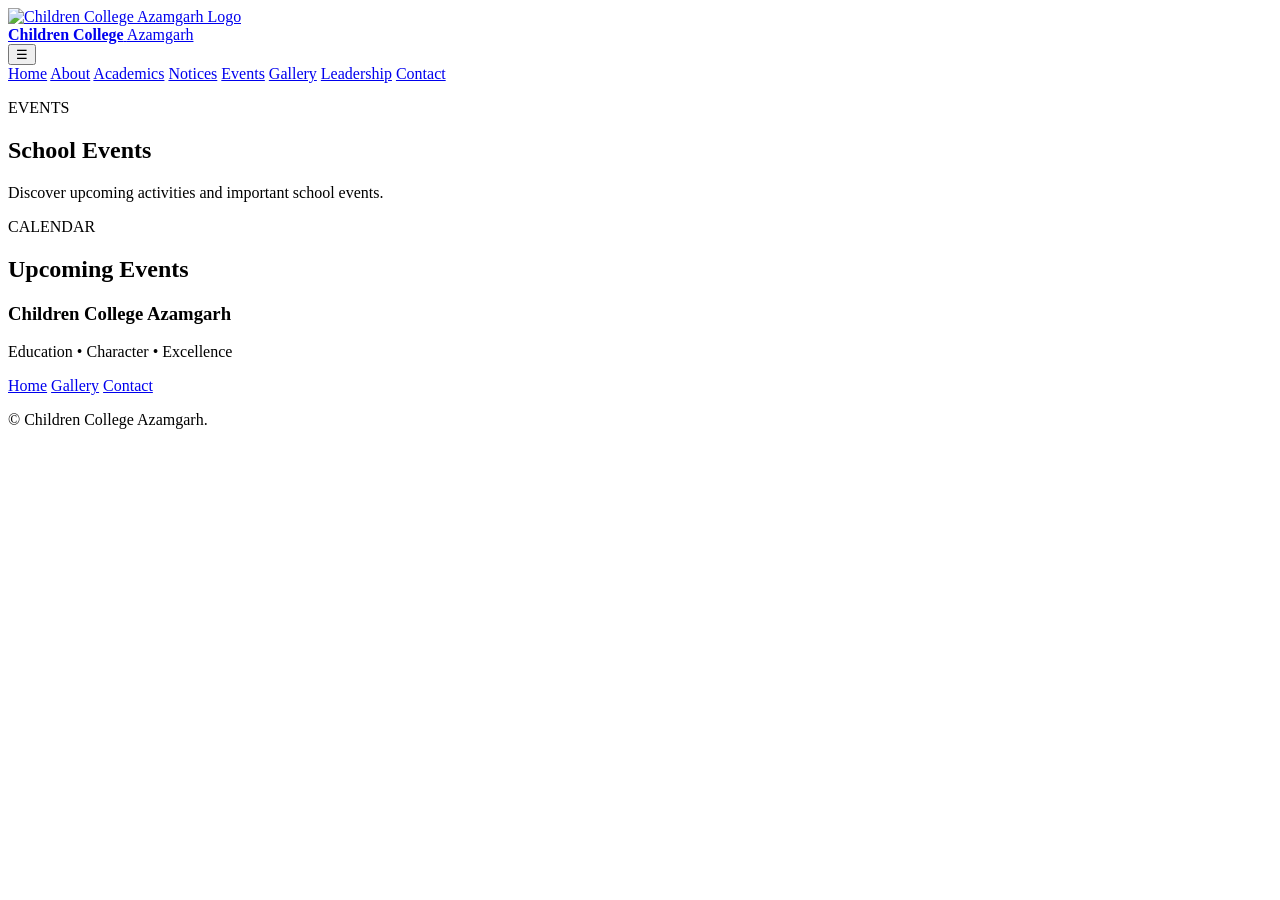
==== html/events.html @ 04af4f40 "Add Events page HTML structure This file contains the HTML structure for the Events page, including " ====
<!DOCTYPE html>
<html lang="en">
<head>
    <meta charset="UTF-8">
    <meta name="viewport" content="width=device-width, initial-scale=1.0">

    <meta name="description"
          content="Events at Children College Azamgarh">

    <title>Events | Children College Azamgarh</title>

    <link rel="stylesheet" href="../css/style.css">
    <link rel="stylesheet" href="../css/responsive.css">
</head>

<body>

<header class="site-header">
    <div class="container nav-container">

        <a href="index.html" class="brand">
            <img src="../assets/logo.png" alt="Children College Azamgarh Logo">
            <div>
                <strong>Children College</strong>
                <span>Azamgarh</span>
            </div>
        </a>

        <button class="menu-toggle" id="menuToggle" aria-label="Open navigation">
            ☰
        </button>

        <nav class="main-nav" id="mainNav">
            <a href="index.html">Home</a>
            <a href="about.html">About</a>
            <a href="academics.html">Academics</a>
            <a href="notices.html">Notices</a>
            <a href="events.html" class="active">Events</a>
            <a href="gallery.html">Gallery</a>
            <a href="leadership.html">Leadership</a>
            <a href="contact.html">Contact</a>
        </nav>

    </div>
</header>


<main>

    <section class="page-hero">
        <div class="container">
            <p class="eyebrow">EVENTS</p>
            <h1>School Events</h1>
            <p>
                Discover upcoming activities and important school events.
            </p>
        </div>
    </section>


    <section class="section">
        <div class="container">

            <div class="section-heading">
                <p class="eyebrow">CALENDAR</p>
                <h2>Upcoming Events</h2>
            </div>

            <div id="eventsList" class="event-grid">
                <!-- Events loaded by events.js -->
            </div>

        </div>
    </section>

</main>


<footer class="site-footer">
    <div class="container footer-content">

        <div>
            <h3>Children College Azamgarh</h3>
            <p>Education • Character • Excellence</p>
        </div>

        <div class="footer-links">
            <a href="index.html">Home</a>
            <a href="gallery.html">Gallery</a>
            <a href="contact.html">Contact</a>
        </div>

    </div>

    <div class="footer-bottom">
        <p>
            © <span id="currentYear"></span> Children College Azamgarh.
        </p>
    </div>
</footer>


<script src="../js/main.js"></script>
<script src="../js/events.js"></script>

</body>
</html>
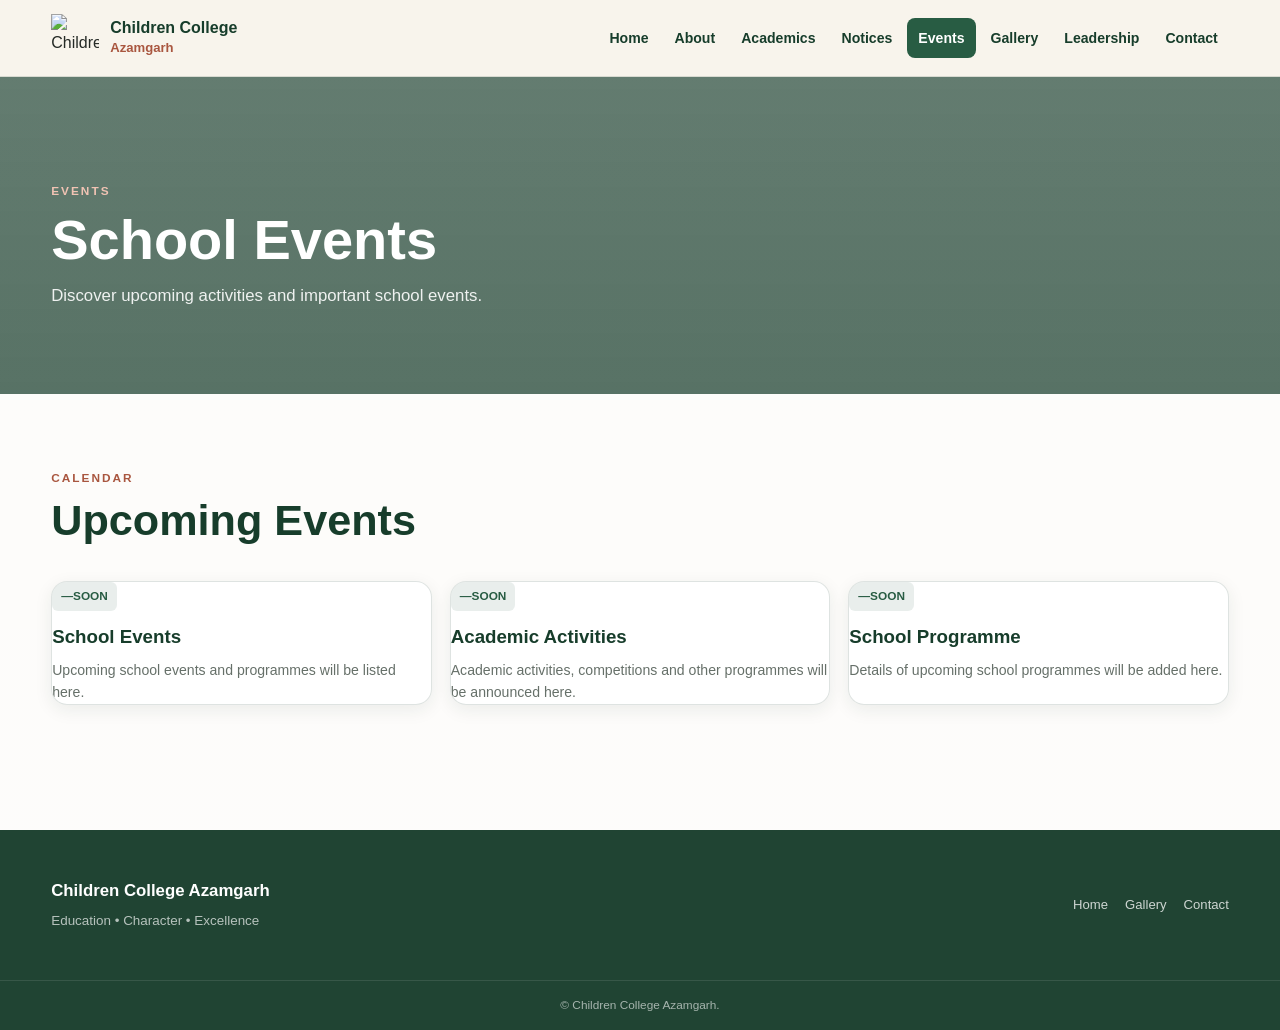
==== commit cbe79f41: "Update events.html" ====
--- a/html/events.html
+++ b/html/events.html
@@ -101,6 +101,7 @@
 
 
 <script src="../js/main.js"></script>
+<script src="../data/events.js"></script>
 <script src="../js/events.js"></script>
 
 </body>
--- a/css/style.css
+++ b/css/style.css
@@ -0,0 +1,1270 @@
+/* =========================================================
+   CHILDREN COLLEGE AZAMGARH
+   MAIN STYLESHEET
+   ========================================================= */
+
+
+/* =========================================================
+   1. RESET
+   ========================================================= */
+
+* {
+    margin: 0;
+    padding: 0;
+    box-sizing: border-box;
+}
+
+html {
+    scroll-behavior: smooth;
+}
+
+body {
+    min-height: 100vh;
+    font-family: Arial, Helvetica, sans-serif;
+    color: #252a26;
+    background:
+        linear-gradient(
+            rgba(255, 255, 255, 0.78),
+            rgba(255, 255, 255, 0.82)
+        ),
+        url("../assets/images/school-background.jpg") center top / cover scroll no-repeat;
+    background-color: #f5f1e8;
+    line-height: 1.6;
+}
+
+body::before {
+    content: "";
+    position: fixed;
+    inset: 0;
+    z-index: -1;
+    pointer-events: none;
+    background: rgba(255, 255, 255, 0.08);
+}
+
+img {
+    max-width: 100%;
+    display: block;
+}
+
+a {
+    color: inherit;
+    text-decoration: none;
+}
+
+button,
+input,
+textarea {
+    font: inherit;
+}
+
+button {
+    cursor: pointer;
+}
+
+
+/* =========================================================
+   2. VARIABLES
+   ========================================================= */
+
+:root {
+    --green-dark: #173d2b;
+    --green: #285c43;
+    --green-light: #557b64;
+
+    --terracotta: #a9563f;
+    --terracotta-dark: #8c4432;
+
+    --cream: #f8f4eb;
+    --white: #ffffff;
+
+    --text: #252a26;
+    --muted: #667069;
+
+    --border: rgba(23, 61, 43, 0.14);
+
+    --shadow-small:
+        0 5px 18px rgba(22, 45, 34, 0.08);
+
+    --shadow:
+        0 12px 35px rgba(22, 45, 34, 0.12);
+
+    --radius-small: 10px;
+    --radius: 16px;
+    --radius-large: 22px;
+
+    --max-width: 1180px;
+}
+
+
+/* =========================================================
+   3. GENERAL LAYOUT
+   ========================================================= */
+
+.container {
+    width: min(92%, var(--max-width));
+    margin: 0 auto;
+}
+
+.section {
+    padding: 75px 0;
+}
+
+.content-narrow {
+    max-width: 850px;
+}
+
+.center-button {
+    display: flex;
+    justify-content: center;
+    margin-top: 35px;
+}
+
+
+/* =========================================================
+   4. HEADER
+   ========================================================= */
+
+.site-header {
+    position: sticky;
+    top: 0;
+    z-index: 1000;
+
+    background: rgba(248, 244, 235, 0.94);
+    border-bottom: 1px solid var(--border);
+
+    backdrop-filter: blur(14px);
+    -webkit-backdrop-filter: blur(14px);
+}
+
+.nav-container {
+    min-height: 76px;
+
+    display: flex;
+    align-items: center;
+    justify-content: space-between;
+
+    gap: 25px;
+}
+
+
+/* BRAND */
+
+.brand {
+    display: flex;
+    align-items: center;
+    gap: 11px;
+
+    min-width: 190px;
+}
+
+.brand img {
+    width: 48px;
+    height: 48px;
+    object-fit: contain;
+}
+
+.brand strong,
+.brand span {
+    display: block;
+}
+
+.brand strong {
+    color: var(--green-dark);
+    font-size: 1rem;
+    line-height: 1.2;
+}
+
+.brand span {
+    color: var(--terracotta);
+    font-size: 0.82rem;
+    font-weight: 600;
+}
+
+
+/* NAVIGATION */
+
+.main-nav {
+    display: flex;
+    align-items: center;
+    justify-content: flex-end;
+    gap: 4px;
+}
+
+.main-nav a {
+    position: relative;
+
+    padding: 9px 11px;
+
+    color: var(--green-dark);
+    font-size: 0.88rem;
+    font-weight: 600;
+
+    border-radius: 8px;
+
+    transition:
+        background 0.2s ease,
+        color 0.2s ease;
+}
+
+.main-nav a:hover {
+    color: var(--terracotta);
+    background: rgba(169, 86, 63, 0.07);
+}
+
+.main-nav a.active {
+    color: var(--white);
+    background: var(--green);
+}
+
+
+/* MOBILE MENU BUTTON */
+
+.menu-toggle {
+    display: none;
+
+    width: 42px;
+    height: 42px;
+
+    border: 1px solid var(--border);
+    border-radius: 10px;
+
+    background: var(--white);
+    color: var(--green-dark);
+
+    font-size: 1.25rem;
+}
+
+
+/* =========================================================
+   5. HERO
+   ========================================================= */
+
+.hero {
+    position: relative;
+
+    min-height: 640px;
+
+    display: flex;
+    align-items: center;
+    justify-content: center;
+
+    text-align: center;
+
+    overflow: hidden;
+}
+
+.hero-overlay {
+    position: absolute;
+    inset: 0;
+
+    background:
+        linear-gradient(
+            to bottom,
+            rgba(23, 61, 43, 0.22),
+            rgba(23, 61, 43, 0.48)
+        );
+}
+
+.hero-content {
+    position: relative;
+    z-index: 2;
+
+    max-width: 850px;
+
+    padding: 70px 20px;
+    color: var(--white);
+}
+
+.hero-logo {
+    width: 120px;
+    height: 120px;
+
+    object-fit: contain;
+
+    margin: 0 auto 25px;
+
+    filter:
+        drop-shadow(0 8px 18px rgba(0, 0, 0, 0.2));
+}
+
+.hero h1 {
+    margin-bottom: 18px;
+
+    font-size: clamp(2.4rem, 6vw, 4.5rem);
+    line-height: 1.05;
+
+    letter-spacing: -1.5px;
+}
+
+.hero-text {
+    max-width: 650px;
+
+    margin: 0 auto 30px;
+
+    font-size: 1.1rem;
+    color: rgba(255, 255, 255, 0.94);
+}
+
+
+/* =========================================================
+   6. PAGE HERO
+   ========================================================= */
+
+.page-hero {
+    position: relative;
+
+    padding: 105px 0 85px;
+
+    color: var(--white);
+
+    background:
+        linear-gradient(
+            rgba(23, 61, 43, 0.67),
+            rgba(23, 61, 43, 0.72)
+        );
+}
+
+.page-hero h1 {
+    max-width: 850px;
+
+    margin: 7px 0 12px;
+
+    font-size: clamp(2rem, 5vw, 3.5rem);
+    line-height: 1.1;
+}
+
+.page-hero p:last-child {
+    max-width: 700px;
+
+    color: rgba(255, 255, 255, 0.9);
+    font-size: 1.05rem;
+}
+
+
+/* =========================================================
+   7. EYEBROW / SECTION HEADINGS
+   ========================================================= */
+
+.eyebrow {
+    margin-bottom: 8px;
+
+    color: var(--terracotta);
+
+    font-size: 0.74rem;
+    font-weight: 800;
+
+    letter-spacing: 2px;
+    text-transform: uppercase;
+}
+
+.hero .eyebrow {
+    color: #f8d5c9;
+}
+
+.page-hero .eyebrow {
+    color: #f1c3b4;
+}
+
+.section-heading {
+    margin-bottom: 35px;
+}
+
+.section-heading h2,
+.section-content h2,
+.content-narrow h2 {
+    color: var(--green-dark);
+
+    font-size: clamp(1.8rem, 4vw, 2.7rem);
+    line-height: 1.15;
+}
+
+.section-heading h2 {
+    margin-top: 3px;
+}
+
+.section-content h2,
+.content-narrow h2 {
+    margin-bottom: 20px;
+}
+
+.section-content p,
+.content-narrow p {
+    margin-bottom: 15px;
+    color: var(--muted);
+}
+
+
+/* =========================================================
+   8. BUTTONS
+   ========================================================= */
+
+.hero-buttons {
+    display: flex;
+    justify-content: center;
+    align-items: center;
+    flex-wrap: wrap;
+
+    gap: 12px;
+}
+
+.btn {
+    display: inline-flex;
+    align-items: center;
+    justify-content: center;
+
+    min-height: 45px;
+
+    padding: 10px 20px;
+
+    border-radius: 9px;
+
+    font-weight: 700;
+    font-size: 0.9rem;
+
+    border: 1px solid transparent;
+
+    transition:
+        transform 0.2s ease,
+        box-shadow 0.2s ease,
+        background 0.2s ease;
+}
+
+.btn:hover {
+    transform: translateY(-2px);
+    box-shadow: var(--shadow-small);
+}
+
+.btn-primary {
+    background: var(--terracotta);
+    color: var(--white);
+}
+
+.btn-primary:hover {
+    background: var(--terracotta-dark);
+}
+
+.btn-secondary {
+    background: var(--green);
+    color: var(--white);
+}
+
+.btn-secondary:hover {
+    background: var(--green-dark);
+}
+
+.btn-outline {
+    border-color: rgba(255, 255, 255, 0.7);
+    background: rgba(255, 255, 255, 0.1);
+    color: var(--white);
+}
+
+.btn-outline:hover {
+    background: rgba(255, 255, 255, 0.2);
+}
+
+.text-link {
+    color: var(--terracotta);
+
+    font-size: 0.9rem;
+    font-weight: 800;
+
+    transition: color 0.2s ease;
+}
+
+.text-link:hover {
+    color: var(--green);
+}
+
+
+/* =========================================================
+   9. QUICK ACCESS CARDS
+   ========================================================= */
+
+.quick-section {
+    padding-top: 65px;
+}
+
+.quick-grid {
+    display: grid;
+    grid-template-columns: repeat(4, 1fr);
+    gap: 18px;
+}
+
+.quick-card {
+    min-height: 180px;
+
+    display: flex;
+    flex-direction: column;
+    justify-content: flex-start;
+
+    padding: 25px;
+
+    background: rgba(255, 255, 255, 0.88);
+
+    border: 1px solid var(--border);
+    border-radius: var(--radius);
+
+    box-shadow: var(--shadow-small);
+
+    backdrop-filter: blur(8px);
+    -webkit-backdrop-filter: blur(8px);
+
+    transition:
+        transform 0.2s ease,
+        box-shadow 0.2s ease,
+        border-color 0.2s ease;
+}
+
+.quick-card:hover {
+    transform: translateY(-5px);
+
+    border-color: rgba(169, 86, 63, 0.25);
+
+    box-shadow: var(--shadow);
+}
+
+.card-icon {
+    width: 45px;
+    height: 45px;
+
+    display: flex;
+    align-items: center;
+    justify-content: center;
+
+    margin-bottom: 15px;
+
+    border-radius: 11px;
+
+    background: rgba(40, 92, 67, 0.1);
+
+    font-size: 1.3rem;
+}
+
+.quick-card h3 {
+    margin-bottom: 7px;
+
+    color: var(--green-dark);
+    font-size: 1.05rem;
+}
+
+.quick-card p {
+    color: var(--muted);
+    font-size: 0.87rem;
+}
+
+
+/* =========================================================
+   10. SPLIT SECTION
+   ========================================================= */
+
+.split-section {
+    display: grid;
+    grid-template-columns: 1.3fr 0.7fr;
+    gap: 50px;
+    align-items: center;
+}
+
+.info-panel {
+    padding: 32px;
+
+    background:
+        linear-gradient(
+            135deg,
+            rgba(23, 61, 43, 0.94),
+            rgba(40, 92, 67, 0.94)
+        );
+
+    color: var(--white);
+
+    border-radius: var(--radius-large);
+
+    box-shadow: var(--shadow);
+}
+
+.panel-label {
+    display: block;
+
+    margin-bottom: 10px;
+
+    color: #cce0d4;
+
+    font-size: 0.7rem;
+    font-weight: 800;
+
+    letter-spacing: 1.8px;
+}
+
+.info-panel h3 {
+    margin-bottom: 12px;
+
+    font-size: 1.5rem;
+}
+
+.info-panel p {
+    color: rgba(255, 255, 255, 0.82);
+}
+
+
+/* =========================================================
+   11. HEADING ROW
+   ========================================================= */
+
+.heading-row {
+    display: flex;
+    align-items: flex-end;
+    justify-content: space-between;
+    gap: 20px;
+}
+
+
+/* =========================================================
+   12. NOTICE CARDS
+   ========================================================= */
+
+.notice-grid {
+    display: grid;
+    grid-template-columns: repeat(3, 1fr);
+    gap: 18px;
+}
+
+.notice-card {
+    padding: 23px;
+
+    background: rgba(255, 255, 255, 0.9);
+
+    border: 1px solid var(--border);
+    border-left: 4px solid var(--terracotta);
+
+    border-radius: var(--radius-small);
+
+    box-shadow: var(--shadow-small);
+}
+
+.notice-date {
+    display: inline-block;
+
+    margin-bottom: 10px;
+
+    color: var(--terracotta);
+
+    font-size: 0.74rem;
+    font-weight: 800;
+
+    letter-spacing: 0.8px;
+}
+
+.notice-card h3 {
+    margin-bottom: 7px;
+
+    color: var(--green-dark);
+
+    font-size: 1.05rem;
+}
+
+.notice-card p {
+    color: var(--muted);
+    font-size: 0.88rem;
+}
+
+.notice-list {
+    display: grid;
+    gap: 15px;
+}
+
+.notice-list .notice-card {
+    display: block;
+}
+
+
+/* =========================================================
+   13. EVENT CARDS
+   ========================================================= */
+
+.event-grid {
+    display: grid;
+    grid-template-columns: repeat(3, 1fr);
+    gap: 18px;
+}
+
+.event-card {
+    overflow: hidden;
+
+    background: rgba(255, 255, 255, 0.9);
+
+    border: 1px solid var(--border);
+    border-radius: var(--radius);
+
+    box-shadow: var(--shadow-small);
+}
+
+.event-card-content {
+    padding: 23px;
+}
+
+.event-date {
+    display: inline-flex;
+
+    margin-bottom: 11px;
+
+    padding: 5px 9px;
+
+    border-radius: 6px;
+
+    background: rgba(40, 92, 67, 0.1);
+
+    color: var(--green);
+
+    font-size: 0.74rem;
+    font-weight: 800;
+}
+
+.event-card h3 {
+    margin-bottom: 7px;
+
+    color: var(--green-dark);
+}
+
+.event-card p {
+    color: var(--muted);
+    font-size: 0.88rem;
+}
+
+
+/* =========================================================
+   14. LEADERSHIP
+   ========================================================= */
+
+.leadership-grid {
+    display: grid;
+    grid-template-columns: repeat(3, 1fr);
+    gap: 18px;
+}
+
+.leader-card {
+    display: flex;
+    align-items: center;
+    gap: 17px;
+
+    padding: 21px;
+
+    background: rgba(255, 255, 255, 0.9);
+
+    border: 1px solid var(--border);
+    border-radius: var(--radius);
+
+    box-shadow: var(--shadow-small);
+}
+
+.leader-placeholder,
+.leader-avatar {
+    flex-shrink: 0;
+
+    display: flex;
+    align-items: center;
+    justify-content: center;
+
+    border-radius: 50%;
+
+    background:
+        linear-gradient(
+            135deg,
+            var(--green),
+            var(--green-dark)
+        );
+
+    color: var(--white);
+
+    font-weight: 800;
+}
+
+.leader-placeholder {
+    width: 54px;
+    height: 54px;
+
+    font-size: 1.1rem;
+}
+
+.leader-card span,
+.leader-role {
+    display: block;
+
+    margin-bottom: 4px;
+
+    color: var(--terracotta);
+
+    font-size: 0.68rem;
+    font-weight: 800;
+
+    letter-spacing: 1px;
+}
+
+.leader-card h3 {
+    color: var(--green-dark);
+    font-size: 1rem;
+}
+
+
+/* LARGE LEADERSHIP PAGE */
+
+.leadership-large-grid {
+    display: grid;
+    grid-template-columns: repeat(3, 1fr);
+    gap: 22px;
+}
+
+.leader-profile {
+    padding: 30px;
+
+    background: rgba(255, 255, 255, 0.9);
+
+    border: 1px solid var(--border);
+    border-radius: var(--radius-large);
+
+    box-shadow: var(--shadow-small);
+}
+
+.leader-avatar {
+    width: 80px;
+    height: 80px;
+
+    margin-bottom: 22px;
+
+    font-size: 1.7rem;
+}
+
+.leader-profile h2 {
+    margin-bottom: 10px;
+
+    color: var(--green-dark);
+
+    font-size: 1.4rem;
+}
+
+.leader-profile p {
+    color: var(--muted);
+}
+
+
+/* =========================================================
+   15. FEATURE CARDS
+   ========================================================= */
+
+.feature-grid {
+    display: grid;
+    grid-template-columns: repeat(3, 1fr);
+    gap: 20px;
+}
+
+.feature-card {
+    position: relative;
+
+    padding: 30px;
+
+    background: rgba(255, 255, 255, 0.88);
+
+    border: 1px solid var(--border);
+    border-radius: var(--radius);
+
+    box-shadow: var(--shadow-small);
+
+    overflow: hidden;
+}
+
+.feature-number {
+    display: block;
+
+    margin-bottom: 18px;
+
+    color: var(--terracotta);
+
+    font-size: 0.8rem;
+    font-weight: 900;
+
+    letter-spacing: 1px;
+}
+
+.feature-card h3 {
+    margin-bottom: 10px;
+
+    color: var(--green-dark);
+}
+
+.feature-card p {
+    color: var(--muted);
+    font-size: 0.9rem;
+}
+
+
+/* =========================================================
+   16. GALLERY
+   ========================================================= */
+
+.gallery-grid {
+    display: grid;
+    grid-template-columns: repeat(3, 1fr);
+    gap: 18px;
+}
+
+.gallery-item {
+    position: relative;
+
+    min-height: 230px;
+
+    overflow: hidden;
+
+    background: rgba(255, 255, 255, 0.8);
+
+    border: 1px solid var(--border);
+    border-radius: var(--radius);
+
+    box-shadow: var(--shadow-small);
+}
+
+.gallery-item img {
+    width: 100%;
+    height: 100%;
+
+    min-height: 230px;
+
+    object-fit: cover;
+
+    transition: transform 0.35s ease;
+}
+
+.gallery-item:hover img {
+    transform: scale(1.04);
+}
+
+.gallery-caption {
+    position: absolute;
+
+    left: 0;
+    right: 0;
+    bottom: 0;
+
+    padding: 16px;
+
+    background:
+        linear-gradient(
+            transparent,
+            rgba(0, 0, 0, 0.72)
+        );
+
+    color: var(--white);
+
+    font-size: 0.9rem;
+    font-weight: 700;
+}
+
+
+/* =========================================================
+   17. CONTACT
+   ========================================================= */
+
+.contact-grid {
+    display: grid;
+    grid-template-columns: 1fr 1fr;
+    gap: 35px;
+    align-items: start;
+}
+
+.contact-info {
+    padding: 10px 0;
+}
+
+.contact-info h2 {
+    margin-bottom: 30px;
+
+    color: var(--green-dark);
+    font-size: 2rem;
+}
+
+.contact-item {
+    display: flex;
+    align-items: flex-start;
+    gap: 14px;
+
+    margin-bottom: 22px;
+}
+
+.contact-item > span {
+    width: 42px;
+    height: 42px;
+
+    display: flex;
+    align-items: center;
+    justify-content: center;
+
+    flex-shrink: 0;
+
+    border-radius: 10px;
+
+    background: rgba(40, 92, 67, 0.1);
+
+    font-size: 1.05rem;
+}
+
+.contact-item strong {
+    color: var(--green-dark);
+}
+
+.contact-item p {
+    margin-top: 2px;
+    color: var(--muted);
+}
+
+.contact-card {
+    padding: 32px;
+
+    background: rgba(255, 255, 255, 0.92);
+
+    border: 1px solid var(--border);
+    border-radius: var(--radius-large);
+
+    box-shadow: var(--shadow);
+}
+
+.contact-card h2 {
+    margin-bottom: 25px;
+
+    color: var(--green-dark);
+}
+
+.contact-card form {
+    display: flex;
+    flex-direction: column;
+}
+
+.contact-card label {
+    margin: 12px 0 6px;
+
+    color: var(--green-dark);
+
+    font-size: 0.85rem;
+    font-weight: 700;
+}
+
+.contact-card input,
+.contact-card textarea {
+    width: 100%;
+
+    padding: 12px 13px;
+
+    background: #fff;
+
+    border: 1px solid rgba(23, 61, 43, 0.18);
+    border-radius: 8px;
+
+    color: var(--text);
+
+    outline: none;
+
+    transition:
+        border-color 0.2s ease,
+        box-shadow 0.2s ease;
+}
+
+.contact-card input:focus,
+.contact-card textarea:focus {
+    border-color: var(--green);
+
+    box-shadow:
+        0 0 0 3px rgba(40, 92, 67, 0.08);
+}
+
+.contact-card textarea {
+    resize: vertical;
+    min-height: 120px;
+}
+
+.contact-card .btn {
+    margin-top: 18px;
+}
+
+.form-message {
+    margin-top: 12px;
+
+    color: var(--green);
+
+    font-size: 0.85rem;
+}
+
+
+/* =========================================================
+   18. CONTACT PREVIEW
+   ========================================================= */
+
+.contact-preview {
+    padding-top: 30px;
+}
+
+.contact-box {
+    display: flex;
+    align-items: center;
+    justify-content: space-between;
+
+    gap: 25px;
+
+    padding: 35px;
+
+    background:
+        linear-gradient(
+            135deg,
+            rgba(23, 61, 43, 0.95),
+            rgba(40, 92, 67, 0.95)
+        );
+
+    border-radius: var(--radius-large);
+
+    box-shadow: var(--shadow);
+
+    color: var(--white);
+}
+
+.contact-box h2 {
+    margin-bottom: 7px;
+
+    font-size: 1.8rem;
+}
+
+.contact-box p:last-child {
+    color: rgba(255, 255, 255, 0.8);
+}
+
+
+/* =========================================================
+   19. PLACEHOLDER INFORMATION
+   ========================================================= */
+
+.placeholder-note {
+    padding: 13px 15px;
+
+    background: rgba(169, 86, 63, 0.06);
+
+    border-left: 3px solid var(--terracotta);
+
+    color: var(--muted) !important;
+
+    border-radius: 5px;
+}
+
+
+/* =========================================================
+   20. FOOTER
+   ========================================================= */
+
+.site-footer {
+    margin-top: 50px;
+
+    background:
+        rgba(23, 61, 43, 0.96);
+
+    color: var(--white);
+}
+
+.footer-content {
+    min-height: 150px;
+
+    display: flex;
+    align-items: center;
+    justify-content: space-between;
+
+    gap: 30px;
+}
+
+.footer-content h3 {
+    margin-bottom: 5px;
+
+    font-size: 1.05rem;
+}
+
+.footer-content p {
+    color: rgba(255, 255, 255, 0.68);
+
+    font-size: 0.84rem;
+}
+
+.footer-links {
+    display: flex;
+    flex-wrap: wrap;
+
+    justify-content: flex-end;
+
+    gap: 7px 17px;
+}
+
+.footer-links a {
+    color: rgba(255, 255, 255, 0.78);
+
+    font-size: 0.82rem;
+
+    transition: color 0.2s ease;
+}
+
+.footer-links a:hover {
+    color: #ffffff;
+}
+
+.footer-bottom {
+    padding: 15px 20px;
+
+    text-align: center;
+
+    border-top: 1px solid rgba(255, 255, 255, 0.1);
+}
+
+.footer-bottom p {
+    color: rgba(255, 255, 255, 0.6);
+
+    font-size: 0.74rem;
+}
+
+
+/* =========================================================
+   21. EMPTY / LOADING STATES
+   ========================================================= */
+
+.empty-state {
+    padding: 30px;
+
+    text-align: center;
+
+    background: rgba(255, 255, 255, 0.82);
+
+    border: 1px dashed var(--border);
+    border-radius: var(--radius);
+
+    color: var(--muted);
+}
+
+
+/* ====================================
+===============
+   22. ACCESSIBILITY
+   ========================================================= */
+
+a:focus-visible,
+button:focus-visible,
+input:focus-visible,
+textarea:focus-visible {
+    outline: 3px solid rgba(169, 86, 63, 0.35);
+    outline-offset: 3px;
+}
+
+
+/* =========================================================
+   23. REDUCED MOTION
+   ========================================================= */
+
+@media (prefers-reduced-motion: reduce) {
+    html {
+        scroll-behavior: auto;
+    }
+
+    *,
+    *::before,
+    *::after {
+        transition: none !important;
+        animation: none !important;
+    }
+  }
--- a/css/responsive.css
+++ b/css/responsive.css
@@ -0,0 +1,488 @@
+/* =========================================================
+   CHILDREN COLLEGE AZAMGARH
+   RESPONSIVE STYLESHEET
+   ========================================================= */
+
+
+/* =========================================================
+   TABLETS / SMALL LAPTOPS
+   ========================================================= */
+
+@media (max-width: 1050px) {
+
+    .main-nav {
+        gap: 1px;
+    }
+
+    .main-nav a {
+        padding: 8px 8px;
+        font-size: 0.82rem;
+    }
+
+    .quick-grid {
+        grid-template-columns: repeat(2, 1fr);
+    }
+
+    .notice-grid,
+    .event-grid {
+        grid-template-columns: repeat(2, 1fr);
+    }
+
+    .leadership-grid,
+    .leadership-large-grid {
+        grid-template-columns: repeat(2, 1fr);
+    }
+
+    .feature-grid {
+        grid-template-columns: repeat(2, 1fr);
+    }
+
+    .gallery-grid {
+        grid-template-columns: repeat(2, 1fr);
+    }
+
+    .split-section {
+        grid-template-columns: 1fr;
+        gap: 30px;
+    }
+
+}
+
+
+/* =========================================================
+   MOBILE NAVIGATION
+   ========================================================= */
+
+@media (max-width: 850px) {
+
+    .nav-container {
+        min-height: 68px;
+    }
+
+    .menu-toggle {
+        display: flex;
+        align-items: center;
+        justify-content: center;
+    }
+
+    .main-nav {
+        position: absolute;
+
+        top: 68px;
+        left: 4%;
+        right: 4%;
+
+        display: none;
+        flex-direction: column;
+        align-items: stretch;
+
+        padding: 10px;
+
+        background: rgba(248, 244, 235, 0.98);
+
+        border: 1px solid var(--border);
+        border-radius: 14px;
+
+        box-shadow: var(--shadow);
+
+        backdrop-filter: blur(15px);
+        -webkit-backdrop-filter: blur(15px);
+    }
+
+    .main-nav.open {
+        display: flex;
+    }
+
+    .main-nav a {
+        width: 100%;
+
+        padding: 11px 13px;
+
+        border-radius: 8px;
+    }
+
+    .main-nav a.active {
+        background: var(--green);
+        color: #ffffff;
+    }
+
+}
+
+
+/* =========================================================
+   MOBILE
+   ========================================================= */
+
+@media (max-width: 650px) {
+
+    body {
+        background-position: center top;
+        background-size: auto 100%;
+        background-repeat: repeat-y;
+        background-attachment: scroll;
+    }
+
+
+    /* CONTAINER */
+
+    .container {
+        width: min(92%, 520px);
+    }
+
+
+    /* SECTIONS */
+
+    .section {
+        padding: 50px 0;
+    }
+
+    .quick-section {
+        padding-top: 45px;
+    }
+
+
+    /* HEADER */
+
+    .brand {
+        min-width: 0;
+    }
+
+    .brand img {
+        width: 42px;
+        height: 42px;
+    }
+
+    .brand strong {
+        font-size: 0.9rem;
+    }
+
+    .brand span {
+        font-size: 0.74rem;
+    }
+
+
+    /* HERO */
+
+    .hero {
+        min-height: 560px;
+    }
+
+    .hero-content {
+        padding: 55px 15px;
+    }
+
+    .hero-logo {
+        width: 92px;
+        height: 92px;
+
+        margin-bottom: 20px;
+    }
+
+    .hero h1 {
+        font-size: 2.25rem;
+        letter-spacing: -0.7px;
+    }
+
+    .hero-text {
+        font-size: 0.95rem;
+    }
+
+    .hero-buttons {
+        gap: 9px;
+    }
+
+    .hero-buttons .btn {
+        min-height: 42px;
+        padding: 9px 16px;
+    }
+
+
+    /* PAGE HERO */
+
+    .page-hero {
+        padding: 70px 0 60px;
+    }
+
+    .page-hero h1 {
+        font-size: 2.15rem;
+    }
+
+    .page-hero p:last-child {
+        font-size: 0.92rem;
+    }
+
+
+    /* HEADINGS */
+
+    .section-heading {
+        margin-bottom: 25px;
+    }
+
+    .section-heading h2,
+    .section-content h2,
+    .content-narrow h2 {
+        font-size: 1.8rem;
+    }
+
+
+    /* QUICK CARDS */
+
+    .quick-grid {
+        grid-template-columns: repeat(2, 1fr);
+        gap: 10px;
+    }
+
+    .quick-card {
+        min-height: 145px;
+
+        padding: 16px;
+
+        border-radius: 12px;
+    }
+
+    .card-icon {
+        width: 36px;
+        height: 36px;
+
+        margin-bottom: 10px;
+
+        font-size: 1rem;
+        border-radius: 8px;
+    }
+
+    .quick-card h3 {
+        font-size: 0.92rem;
+    }
+
+    .quick-card p {
+        font-size: 0.75rem;
+        line-height: 1.45;
+    }
+
+
+    /* SPLIT */
+
+    .info-panel {
+        padding: 24px;
+
+        border-radius: 15px;
+    }
+
+    .info-panel h3 {
+        font-size: 1.3rem;
+    }
+
+
+    /* NOTICE */
+
+    .notice-grid,
+    .event-grid {
+        grid-template-columns: 1fr;
+        gap: 12px;
+    }
+
+    .notice-card {
+        padding: 18px;
+    }
+
+    .notice-card h3 {
+        font-size: 0.95rem;
+    }
+
+    .notice-card p {
+        font-size: 0.82rem;
+    }
+
+
+    /* EVENTS */
+
+    .event-card-content {
+        padding: 18px;
+    }
+
+    .event-card h3 {
+        font-size: 0.98rem;
+    }
+
+
+    /* LEADERSHIP */
+
+    .leadership-grid,
+    .leadership-large-grid {
+        grid-template-columns: 1fr;
+        gap: 12px;
+    }
+
+    .leader-card {
+        padding: 16px;
+    }
+
+    .leader-placeholder {
+        width: 46px;
+        height: 46px;
+    }
+
+    .leader-profile {
+        padding: 23px;
+    }
+
+    .leader-avatar {
+        width: 65px;
+        height: 65px;
+    }
+
+    .leader-profile h2 {
+        font-size: 1.2rem;
+    }
+
+
+    /* FEATURE CARDS */
+
+    .feature-grid {
+        grid-template-columns: 1fr;
+        gap: 12px;
+    }
+
+    .feature-card {
+        padding: 22px;
+    }
+
+
+    /* GALLERY */
+
+    .gallery-grid {
+        grid-template-columns: repeat(2, 1fr);
+        gap: 9px;
+    }
+
+    .gallery-item,
+    .gallery-item img {
+        min-height: 145px;
+    }
+
+    .gallery-caption {
+        padding: 9px;
+
+        font-size: 0.72rem;
+    }
+
+
+    /* CONTACT */
+
+    .contact-grid {
+        grid-template-columns: 1fr;
+        gap: 25px;
+    }
+
+    .contact-info h2 {
+        font-size: 1.7rem;
+    }
+
+    .contact-card {
+        padding: 22px;
+    }
+
+
+    /* CONTACT PREVIEW */
+
+    .contact-box {
+        flex-direction: column;
+        align-items: flex-start;
+
+        padding: 25px;
+
+        border-radius: 16px;
+    }
+
+    .contact-box h2 {
+        font-size: 1.45rem;
+    }
+
+
+    /* FOOTER */
+
+    .footer-content {
+        min-height: auto;
+
+        padding: 35px 0;
+
+        flex-direction: column;
+        align-items: flex-start;
+    }
+
+    .footer-links {
+        justify-content: flex-start;
+    }
+
+}
+
+
+/* =========================================================
+   VERY SMALL PHONES
+   ========================================================= */
+
+@media (max-width: 380px) {
+
+    .container {
+        width: 94%;
+    }
+
+    .brand strong {
+        font-size: 0.82rem;
+    }
+
+    .brand span {
+        font-size: 0.68rem;
+    }
+
+    .hero {
+        min-height: 520px;
+    }
+
+    .hero h1 {
+        font-size: 1.95rem;
+    }
+
+    .hero-logo {
+        width: 78px;
+        height: 78px;
+    }
+
+    .quick-card {
+        min-height: 135px;
+        padding: 13px;
+    }
+
+    .quick-card p {
+        font-size: 0.7rem;
+    }
+
+    .gallery-item,
+    .gallery-item img {
+        min-height: 125px;
+    }
+
+}
+
+
+/* =========================================================
+   LANDSCAPE PHONES
+   ========================================================= */
+
+@media (max-width: 850px) and (orientation: landscape) {
+
+    .hero {
+        min-height: 480px;
+    }
+
+    .hero-content {
+        padding: 35px 15px;
+    }
+
+    .hero-logo {
+        width: 70px;
+        height: 70px;
+        margin-bottom: 12px;
+    }
+
+}
